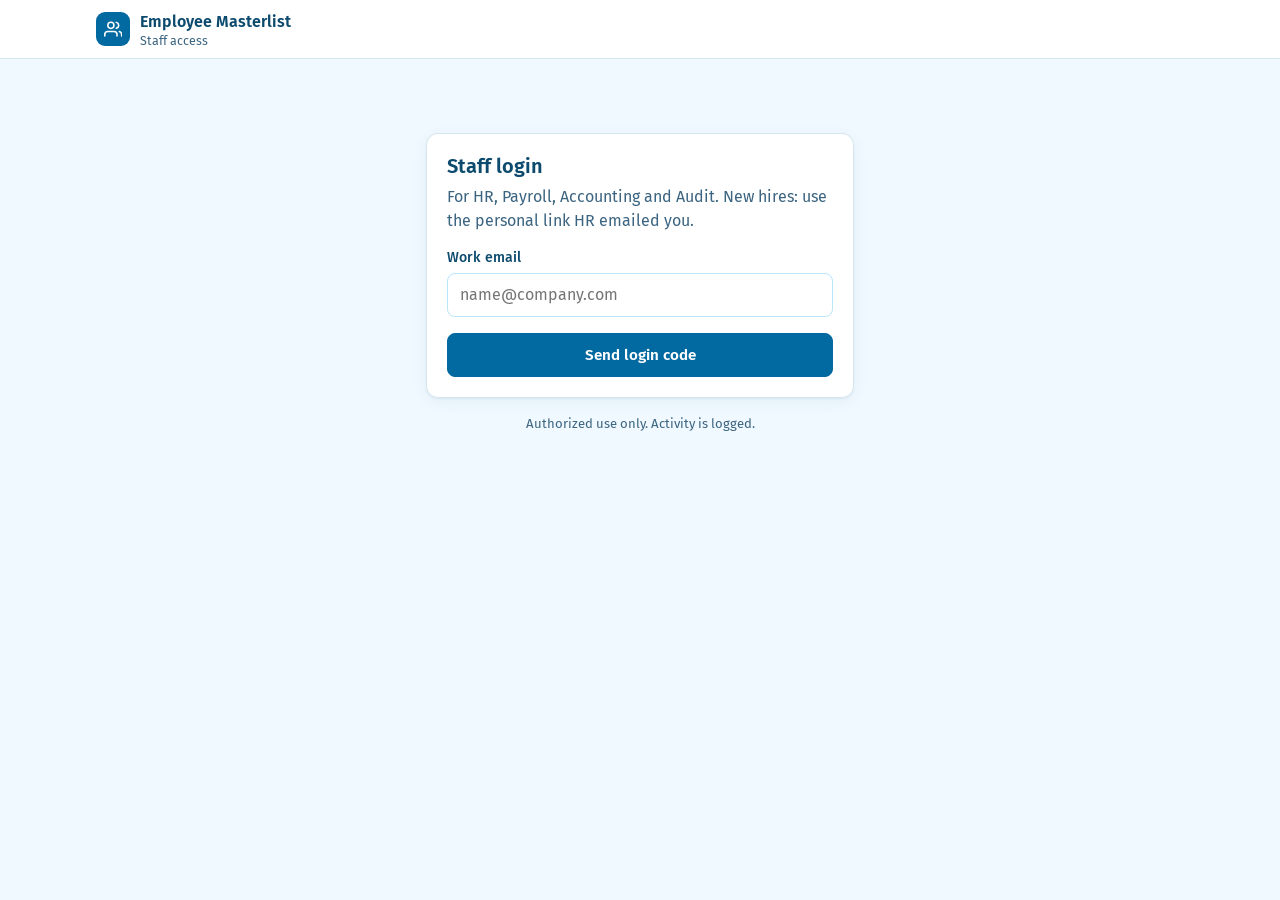
==== docs/index.html @ b44da181 "Employee Masterlist: Apps Script backend and GitHub Pages frontend Co-Authored-By: Claude Opus 5.5 <" ====
<!DOCTYPE html>
<html lang="en">
<head>
<meta charset="utf-8">
<meta name="viewport" content="width=device-width, initial-scale=1">
<meta name="robots" content="noindex,nofollow">
<title>Staff Login — Employee Masterlist</title>
<link rel="preconnect" href="https://fonts.googleapis.com">
<link rel="preconnect" href="https://fonts.gstatic.com" crossorigin>
<link href="https://fonts.googleapis.com/css2?family=Fira+Code:wght@400;500&family=Fira+Sans:wght@400;500;600&display=swap" rel="stylesheet">
<link rel="stylesheet" href="css/theme.css">
</head>
<body>
<div id="chrome"></div>
<main id="main" class="wrap xnarrow" style="margin-top:6vh">
  <div class="card">
    <h2>Staff login</h2>
    <p class="mute" style="margin:6px 0 0">For HR, Payroll, Accounting and Audit. New hires: use the personal link HR emailed you.</p>

    <form id="f1" novalidate>
      <label for="email">Work email</label>
      <input id="email" type="email" autocomplete="email" inputmode="email" placeholder="name@company.com" required>
      <div class="err" id="e1" role="alert"></div>
      <button class="btn" id="send" type="submit" style="width:100%;margin-top:16px">Send login code</button>
    </form>

    <form id="f2" class="hide" novalidate>
      <div class="notice ok" role="status"><div>If your email is registered, a 6-digit code was sent. It expires in 10 minutes.</div></div>
      <label for="code">6-digit code</label>
      <input id="code" class="mono" inputmode="numeric" maxlength="6" autocomplete="one-time-code" placeholder="123456" style="font-size:1.3rem;letter-spacing:.35em;text-align:center">
      <div class="err" id="e2" role="alert"></div>
      <button class="btn" id="verify" type="submit" style="width:100%;margin-top:16px">Log in</button>
      <button class="btn ghost" id="back" type="button" style="width:100%;margin-top:8px">Use another email</button>
    </form>
  </div>
  <p class="mute center" style="font-size:.82rem">Authorized use only. Activity is logged.</p>
</main>
<script src="js/config.js"></script>
<script src="js/api.js"></script>
<script src="js/ui.js"></script>
<script src="js/login.js"></script>
</body>
</html>
---- docs/css/theme.css ----
/* Employee Masterlist — design tokens + components.
   Palette: clinical blue / health green (ui-ux-pro-max), tuned for contrast >= 4.5:1. */
:root{
  --bg:#f0f9ff; --surface:#ffffff; --muted:#e8f2f8; --border:#bae6fd; --line:#d6e6f0;
  --ink:#0c4a6e; --ink-2:#3b6480; --primary:#0369a1; --primary-h:#075985; --on-primary:#fff;
  --accent:#15803d; --danger:#b91c1c; --warn:#92400e; --ring:#0284c7;
  --s-pending-bg:#fef3c7; --s-pending:#92400e; --s-ok-bg:#dcfce7; --s-ok:#166534;
  --s-bad-bg:#fee2e2; --s-bad:#991b1b; --s-info-bg:#e0e7ff; --s-info:#3730a3; --s-off-bg:#e5e7eb; --s-off:#374151;
  --shadow:0 1px 2px rgba(12,74,110,.06),0 4px 16px rgba(12,74,110,.06);
  --r:12px; --r-sm:8px; --t:180ms;
  --font:'Fira Sans',system-ui,-apple-system,'Segoe UI',Roboto,Arial,sans-serif;
  --mono:'Fira Code',ui-monospace,Consolas,monospace;
}
@media (prefers-color-scheme:dark){
  :root{
    --bg:#0b1722; --surface:#12212e; --muted:#183042; --border:#25465f; --line:#21394c;
    --ink:#e6f1f8; --ink-2:#9db8ca; --primary:#38bdf8; --primary-h:#7dd3fc; --on-primary:#06202f;
    --accent:#4ade80; --danger:#f87171; --warn:#fbbf24; --ring:#38bdf8;
    --s-pending-bg:#4a3a0b; --s-pending:#fcd34d; --s-ok-bg:#12351f; --s-ok:#86efac;
    --s-bad-bg:#4a1d1d; --s-bad:#fca5a5; --s-info-bg:#272a5a; --s-info:#c7d2fe; --s-off-bg:#2b3640; --s-off:#cbd5e1;
    --shadow:0 1px 2px rgba(0,0,0,.3),0 4px 16px rgba(0,0,0,.25);
  }
}
*{box-sizing:border-box}
html{-webkit-text-size-adjust:100%}
body{margin:0;background:var(--bg);color:var(--ink);font:400 16px/1.5 var(--font)}
h1,h2,h3{line-height:1.25;margin:0}
h2{font-size:1.25rem;font-weight:600}h3{font-size:1rem;font-weight:600}
a{color:var(--primary)}
.mono{font-family:var(--mono);font-size:.92em}
.mute{color:var(--ink-2)}.hide{display:none!important}.center{text-align:center}.grow{flex:1}
svg.i{width:1.15em;height:1.15em;stroke:currentColor;fill:none;stroke-width:2;stroke-linecap:round;stroke-linejoin:round;flex:none;vertical-align:-.2em}
:focus-visible{outline:3px solid var(--ring);outline-offset:2px}
.skip{position:absolute;left:-999px}.skip:focus{left:8px;top:8px;background:var(--surface);padding:8px 12px;border-radius:8px;z-index:99}

/* layout */
.wrap{max-width:1120px;margin:0 auto;padding:20px 16px}.narrow{max-width:780px}.xnarrow{max-width:460px}
.topbar{background:var(--surface);border-bottom:1px solid var(--line);position:sticky;top:0;z-index:10}
.topbar .wrap{display:flex;align-items:center;gap:12px;padding-top:10px;padding-bottom:10px;flex-wrap:wrap}
.brand{display:flex;align-items:center;gap:10px;font-weight:600;flex:1;min-width:200px}
.logo{width:34px;height:34px;border-radius:9px;background:var(--primary);color:var(--on-primary);display:grid;place-items:center}
.brand small{display:block;font-weight:400;color:var(--ink-2);font-size:.78rem;line-height:1.1}
.card{background:var(--surface);border:1px solid var(--line);border-radius:var(--r);box-shadow:var(--shadow);padding:20px;margin-bottom:16px}
.card.flat{box-shadow:none}

/* controls */
label{display:block;font-weight:500;font-size:.88rem;margin:14px 0 5px}
label .req{color:var(--danger)}
input,select,textarea{width:100%;min-height:44px;padding:9px 12px;border:1.5px solid var(--border);border-radius:var(--r-sm);background:var(--surface);color:var(--ink);font:inherit;transition:border-color var(--t),box-shadow var(--t)}
textarea{min-height:88px;resize:vertical}
input:hover,select:hover,textarea:hover{border-color:var(--primary)}
input:focus,select:focus,textarea:focus{outline:none;border-color:var(--ring);box-shadow:0 0 0 3px color-mix(in srgb,var(--ring) 30%,transparent)}
input.bad,select.bad,textarea.bad{border-color:var(--danger)}
input:disabled,select:disabled,textarea:disabled{background:var(--muted);color:var(--ink-2);cursor:not-allowed}
input[type=checkbox]{width:20px;min-height:20px;accent-color:var(--primary)}
.err{color:var(--danger);font-size:.82rem;margin-top:4px}.err:empty{display:none}
.hint{color:var(--ink-2);font-size:.8rem;margin-top:4px}
.grid{display:grid;grid-template-columns:repeat(auto-fit,minmax(240px,1fr));gap:0 18px}
.grid .full{grid-column:1/-1}
.row{display:flex;gap:10px;flex-wrap:wrap;align-items:center}.row.end{justify-content:flex-end}

.btn{display:inline-flex;align-items:center;justify-content:center;gap:8px;min-height:44px;padding:9px 18px;border:1.5px solid var(--primary);border-radius:var(--r-sm);background:var(--primary);color:var(--on-primary);font:600 .95rem var(--font);cursor:pointer;text-decoration:none;transition:background var(--t),transform var(--t),opacity var(--t)}
.btn:hover{background:var(--primary-h);border-color:var(--primary-h)}
.btn:active{transform:translateY(1px)}
.btn:disabled{opacity:.55;cursor:not-allowed}
.btn.ghost{background:transparent;color:var(--primary)}.btn.ghost:hover{background:var(--muted)}
.btn.ok{background:var(--accent);border-color:var(--accent);color:#fff}
.btn.danger{background:var(--danger);border-color:var(--danger);color:#fff}
.btn.sm{min-height:36px;padding:5px 12px;font-size:.85rem}

.pill{display:inline-block;padding:2px 10px;border-radius:99px;font-size:.75rem;font-weight:600;letter-spacing:.02em;background:var(--s-off-bg);color:var(--s-off)}
.pill.PENDING{background:var(--s-pending-bg);color:var(--s-pending)}.pill.APPROVED{background:var(--s-ok-bg);color:var(--s-ok)}
.pill.RETURNED{background:var(--s-bad-bg);color:var(--s-bad)}.pill.INVITED{background:var(--s-info-bg);color:var(--s-info)}
.notice{display:flex;gap:10px;padding:12px 14px;border-radius:var(--r-sm);margin:12px 0;background:var(--s-pending-bg);color:var(--s-pending);font-size:.92rem}
.notice.bad{background:var(--s-bad-bg);color:var(--s-bad)}.notice.ok{background:var(--s-ok-bg);color:var(--s-ok)}.notice.info{background:var(--muted);color:var(--ink)}
.notice>div{min-width:0;word-break:break-word}

/* stepper */
.stepper{margin-bottom:16px}
.stepper .meta{display:flex;justify-content:space-between;font-size:.85rem;color:var(--ink-2);margin-bottom:6px}
.stepper .bar{height:8px;background:var(--muted);border-radius:99px;overflow:hidden}
.stepper .bar i{display:block;height:100%;background:var(--primary);border-radius:99px;transition:width .3s}
.stepper ol{display:flex;gap:6px;list-style:none;margin:10px 0 0;padding:0;overflow-x:auto}
.stepper li{flex:1;min-width:84px;font-size:.72rem;text-align:center;color:var(--ink-2);padding:4px 2px;border-top:3px solid var(--line)}
.stepper li.on{color:var(--primary);font-weight:600;border-color:var(--primary)}.stepper li.done{border-color:var(--accent)}

/* files */
.file{display:flex;align-items:center;gap:10px;border:1.5px dashed var(--border);border-radius:var(--r-sm);padding:12px;background:var(--bg);cursor:pointer;transition:border-color var(--t),background var(--t)}
.file:hover,.file.drag{border-color:var(--primary);background:var(--muted)}
.file input{display:none}
.file.has{border-style:solid;border-color:var(--accent)}
.chip{display:inline-flex;align-items:center;gap:6px;padding:5px 10px;border:1px solid var(--line);border-radius:99px;background:var(--surface);margin:3px 6px 3px 0;font-size:.85rem;cursor:pointer;max-width:100%}
.chip button{border:0;background:none;color:var(--danger);cursor:pointer;padding:0;min-width:24px;min-height:24px}

/* tables */
.tablewrap{overflow-x:auto;border:1px solid var(--line);border-radius:var(--r-sm)}
table{width:100%;border-collapse:collapse;font-size:.92rem}
th,td{text-align:left;padding:10px 12px;border-bottom:1px solid var(--line);white-space:nowrap}
th{background:var(--muted);font-size:.75rem;text-transform:uppercase;letter-spacing:.05em;color:var(--ink-2)}
tbody tr:last-child td{border-bottom:0}
tr.click{cursor:pointer;transition:background var(--t)}tr.click:hover{background:var(--muted)}
.stats{display:grid;grid-template-columns:repeat(auto-fit,minmax(130px,1fr));gap:12px;margin-bottom:16px}
.stat{background:var(--surface);border:1px solid var(--line);border-radius:var(--r);padding:14px 16px;box-shadow:var(--shadow)}
.stat b{display:block;font-size:1.7rem;font-weight:600}.stat span{font-size:.78rem;color:var(--ink-2);text-transform:uppercase;letter-spacing:.05em}
.tabs{display:flex;gap:4px;border-bottom:1px solid var(--line);margin-bottom:16px;overflow-x:auto}
.tabs button{border:0;background:none;padding:11px 16px;min-height:44px;font:600 .92rem var(--font);color:var(--ink-2);cursor:pointer;border-bottom:3px solid transparent;white-space:nowrap}
.tabs button:hover{color:var(--ink)}.tabs button.on{color:var(--primary);border-color:var(--primary)}

/* drawer + toast + spinner */
.drawer{position:fixed;inset:0;background:rgba(3,20,32,.55);display:none;z-index:30;justify-content:flex-end}
.drawer.open{display:flex}
.drawer .panel{background:var(--bg);width:min(800px,100%);height:100%;overflow-y:auto;padding:18px;animation:slide .22s ease-out}
@keyframes slide{from{transform:translateX(24px);opacity:0}to{transform:none;opacity:1}}
.toast{position:fixed;left:50%;bottom:20px;transform:translateX(-50%);background:#0c2a3d;color:#fff;padding:11px 18px;border-radius:var(--r-sm);box-shadow:var(--shadow);z-index:60;max-width:92%}
.spin{display:inline-block;width:1em;height:1em;border:2px solid currentColor;border-right-color:transparent;border-radius:50%;animation:rot .7s linear infinite;vertical-align:-.15em}
@keyframes rot{to{transform:rotate(360deg)}}
.kv{display:grid;grid-template-columns:170px 1fr;gap:6px 14px;margin:0}.kv dt{color:var(--ink-2);font-size:.88rem}.kv dd{margin:0;word-break:break-word}
@media (max-width:640px){.kv{grid-template-columns:1fr}.wrap{padding:14px 12px}.card{padding:16px}}
@media (prefers-reduced-motion:reduce){*{animation:none!important;transition:none!important}}
@media print{.topbar,.btn,.tabs,.no-print{display:none!important}body{background:#fff;color:#000}.card{box-shadow:none;border-color:#999}}
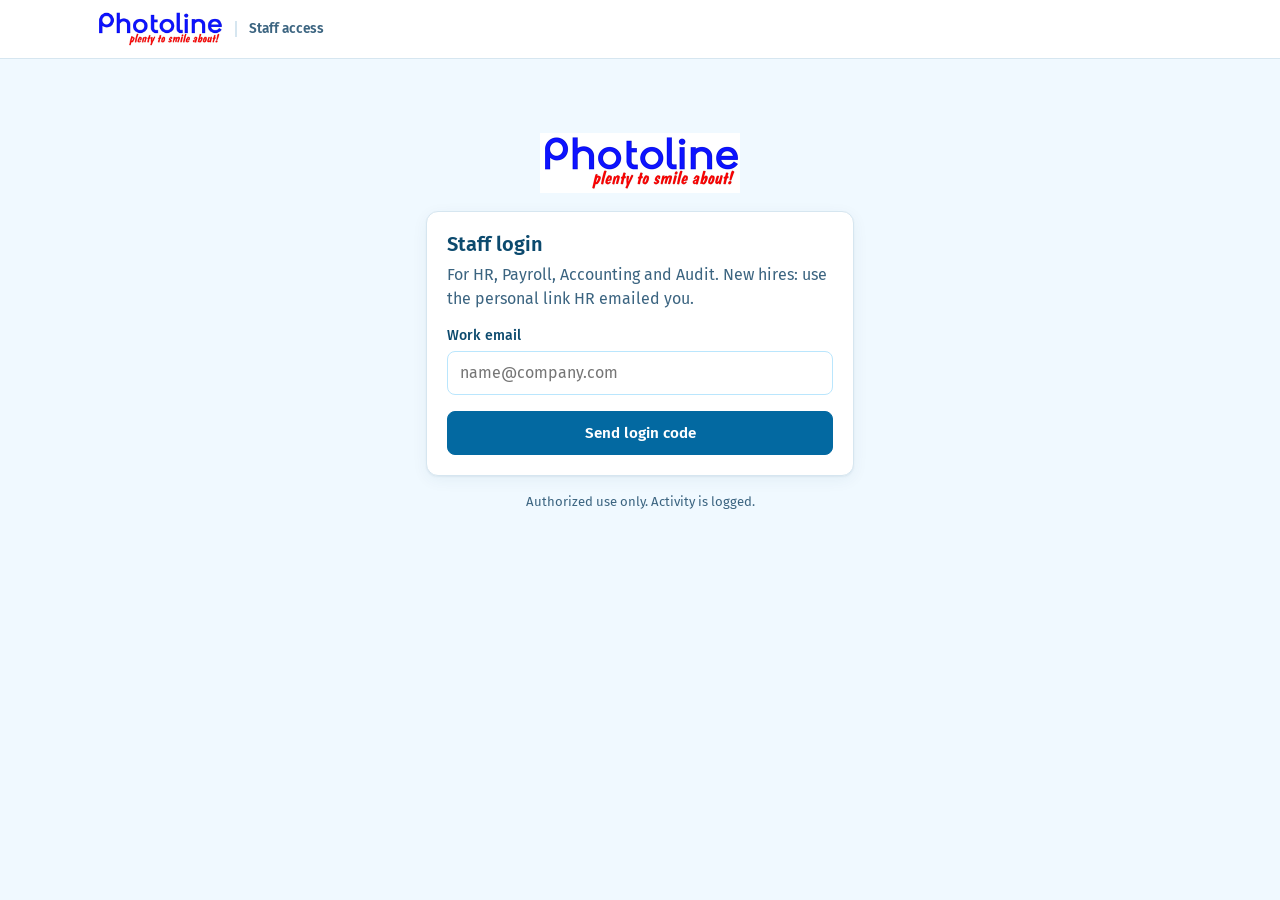
==== commit 2504608f: "Photoline branding: logo, light-only UI, responsive header, branded emails Co-Authored-By: Claude So" ====
--- a/docs/index.html
+++ b/docs/index.html
@@ -3,8 +3,10 @@
 <head>
 <meta charset="utf-8">
 <meta name="viewport" content="width=device-width, initial-scale=1">
+<meta name="color-scheme" content="light">
+<link rel="icon" type="image/png" href="img/favicon.png">
 <meta name="robots" content="noindex,nofollow">
-<title>Staff Login — Employee Masterlist</title>
+<title>Staff Login — Photoline HR Portal</title>
 <link rel="preconnect" href="https://fonts.googleapis.com">
 <link rel="preconnect" href="https://fonts.gstatic.com" crossorigin>
 <link href="https://fonts.googleapis.com/css2?family=Fira+Code:wght@400;500&family=Fira+Sans:wght@400;500;600&display=swap" rel="stylesheet">
@@ -13,6 +15,7 @@
 <body>
 <div id="chrome"></div>
 <main id="main" class="wrap xnarrow" style="margin-top:6vh">
+  <img class="hero-logo" src="img/logo.png" width="200" height="60" alt="Photoline">
   <div class="card">
     <h2>Staff login</h2>
     <p class="mute" style="margin:6px 0 0">For HR, Payroll, Accounting and Audit. New hires: use the personal link HR emailed you.</p>
--- a/docs/css/theme.css
+++ b/docs/css/theme.css
@@ -1,6 +1,7 @@
-/* Employee Masterlist — design tokens + components.
+/* Photoline HR Portal — design tokens + components.
    Palette: clinical blue / health green (ui-ux-pro-max), tuned for contrast >= 4.5:1. */
 :root{
+  color-scheme:light;
   --bg:#f0f9ff; --surface:#ffffff; --muted:#e8f2f8; --border:#bae6fd; --line:#d6e6f0;
   --ink:#0c4a6e; --ink-2:#3b6480; --primary:#0369a1; --primary-h:#075985; --on-primary:#fff;
   --accent:#15803d; --danger:#b91c1c; --warn:#92400e; --ring:#0284c7;
@@ -10,16 +11,6 @@
   --r:12px; --r-sm:8px; --t:180ms;
   --font:'Fira Sans',system-ui,-apple-system,'Segoe UI',Roboto,Arial,sans-serif;
   --mono:'Fira Code',ui-monospace,Consolas,monospace;
-}
-@media (prefers-color-scheme:dark){
-  :root{
-    --bg:#0b1722; --surface:#12212e; --muted:#183042; --border:#25465f; --line:#21394c;
-    --ink:#e6f1f8; --ink-2:#9db8ca; --primary:#38bdf8; --primary-h:#7dd3fc; --on-primary:#06202f;
-    --accent:#4ade80; --danger:#f87171; --warn:#fbbf24; --ring:#38bdf8;
-    --s-pending-bg:#4a3a0b; --s-pending:#fcd34d; --s-ok-bg:#12351f; --s-ok:#86efac;
-    --s-bad-bg:#4a1d1d; --s-bad:#fca5a5; --s-info-bg:#272a5a; --s-info:#c7d2fe; --s-off-bg:#2b3640; --s-off:#cbd5e1;
-    --shadow:0 1px 2px rgba(0,0,0,.3),0 4px 16px rgba(0,0,0,.25);
-  }
 }
 *{box-sizing:border-box}
 html{-webkit-text-size-adjust:100%}
@@ -37,8 +28,11 @@
 .wrap{max-width:1120px;margin:0 auto;padding:20px 16px}.narrow{max-width:780px}.xnarrow{max-width:460px}
 .topbar{background:var(--surface);border-bottom:1px solid var(--line);position:sticky;top:0;z-index:10}
 .topbar .wrap{display:flex;align-items:center;gap:12px;padding-top:10px;padding-bottom:10px;flex-wrap:wrap}
-.brand{display:flex;align-items:center;gap:10px;font-weight:600;flex:1;min-width:200px}
-.logo{width:34px;height:34px;border-radius:9px;background:var(--primary);color:var(--on-primary);display:grid;place-items:center}
+.brand{display:flex;align-items:center;gap:12px;font-weight:600;flex:1;min-width:0}
+.brand img{height:38px;width:auto;display:block}
+.brand .sub{font-weight:600;color:var(--ink-2);font-size:.85rem;line-height:1.2;border-left:2px solid var(--line);padding-left:12px}
+.hero-logo{display:block;margin:0 auto 18px;width:min(200px,60%);height:auto}
+.bar-search{flex:1 1 220px;max-width:360px;min-width:0}
 .brand small{display:block;font-weight:400;color:var(--ink-2);font-size:.78rem;line-height:1.1}
 .card{background:var(--surface);border:1px solid var(--line);border-radius:var(--r);box-shadow:var(--shadow);padding:20px;margin-bottom:16px}
 .card.flat{box-shadow:none}
@@ -114,7 +108,35 @@
 .toast{position:fixed;left:50%;bottom:20px;transform:translateX(-50%);background:#0c2a3d;color:#fff;padding:11px 18px;border-radius:var(--r-sm);box-shadow:var(--shadow);z-index:60;max-width:92%}
 .spin{display:inline-block;width:1em;height:1em;border:2px solid currentColor;border-right-color:transparent;border-radius:50%;animation:rot .7s linear infinite;vertical-align:-.15em}
 @keyframes rot{to{transform:rotate(360deg)}}
+/* document preview */
+.sr-only{position:absolute;width:1px;height:1px;overflow:hidden;clip:rect(0 0 0 0);white-space:nowrap}
+body.noscroll{overflow:hidden}
+.viewer{position:fixed;inset:0;z-index:50;background:rgba(3,14,22,.92);display:flex;flex-direction:column;opacity:0;transition:opacity .16s ease-out;color:#fff}
+.viewer.open{opacity:1}
+.viewer-top{display:flex;align-items:center;gap:8px;padding:8px 12px;min-height:60px;background:rgba(3,14,22,.6)}
+.viewer-title{flex:1;min-width:0;display:flex;flex-direction:column}
+.viewer-title b{overflow:hidden;text-overflow:ellipsis;white-space:nowrap;font-size:.98rem}
+.viewer-title .mute{color:#b6cddd;font-size:.85rem}
+.viewer-stage{position:relative;flex:1;min-height:0;overflow:hidden;touch-action:none;user-select:none}
+.viewer-stage.zoomed{cursor:grab}.viewer-stage.zoomed:active{cursor:grabbing}
+.vmedia{position:absolute;left:50%;top:50%;max-width:none;transform-origin:center;transition:transform .15s ease-out}
+img.vmedia{-webkit-user-drag:none}
+.vpdf{width:100%;height:100%;left:0;top:0;background:#fff;border:0}
+.viewer-msg{position:absolute;inset:0;display:flex;align-items:center;justify-content:center;gap:10px;text-align:center;padding:24px;color:#e6f1f8;pointer-events:none}
+.viewer-msg button{pointer-events:auto}
+.viewer-bar{display:flex;justify-content:center;align-items:center;gap:6px;padding:8px 8px calc(8px + env(safe-area-inset-bottom));background:rgba(3,14,22,.75);flex-wrap:wrap}
+.vbtn{display:inline-flex;align-items:center;justify-content:center;min-width:44px;min-height:44px;border:1px solid rgba(255,255,255,.22);border-radius:var(--r-sm);background:rgba(255,255,255,.08);color:#fff;cursor:pointer;font:600 .9rem var(--font);transition:background var(--t)}
+.vbtn:hover:not(:disabled){background:rgba(255,255,255,.2)}
+.vbtn:focus-visible{outline:3px solid var(--ring);outline-offset:2px}
+.vbtn:disabled{opacity:.35;cursor:not-allowed}
+.vbtn .i{width:22px;height:22px}
+.vzoom{min-width:64px}
+.viewer-arrow{display:none;position:absolute;top:50%;transform:translateY(-50%);z-index:2;width:52px;height:52px;border-radius:50%;background:rgba(3,14,22,.6)}
+.viewer-arrow.left{left:14px}.viewer-arrow.right{right:14px}
+@media (min-width:768px){.viewer-arrow{display:inline-flex}}
+@media (prefers-reduced-motion:reduce){.viewer,.vmedia{transition:none!important}}
 .kv{display:grid;grid-template-columns:170px 1fr;gap:6px 14px;margin:0}.kv dt{color:var(--ink-2);font-size:.88rem}.kv dd{margin:0;word-break:break-word}
-@media (max-width:640px){.kv{grid-template-columns:1fr}.wrap{padding:14px 12px}.card{padding:16px}}
+@media (max-width:640px){.kv{grid-template-columns:1fr}.wrap{padding:14px 12px}.card{padding:16px}.brand img{height:30px}.brand .sub{font-size:.78rem;padding-left:10px}.bar-search{max-width:none;flex-basis:100%}.row>select{max-width:none!important;flex:1 1 140px}.drawer .panel{padding:12px}}
+@media (max-width:380px){.brand .sub{display:none}}
 @media (prefers-reduced-motion:reduce){*{animation:none!important;transition:none!important}}
 @media print{.topbar,.btn,.tabs,.no-print{display:none!important}body{background:#fff;color:#000}.card{box-shadow:none;border-color:#999}}
